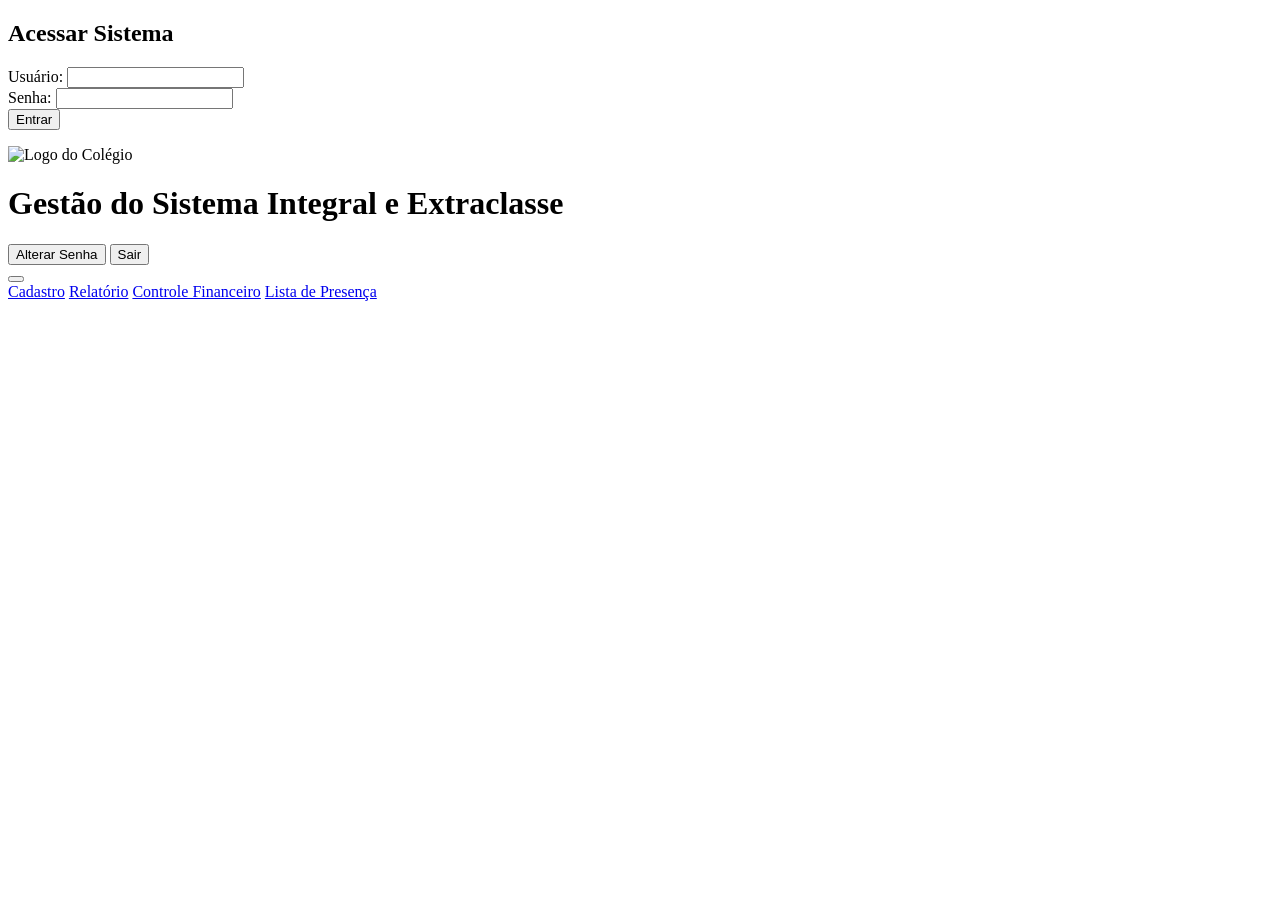
==== INDEX.html @ cf9ae914 "Add files via upload" ====
<!DOCTYPE html>
<html lang="pt-BR">
<head>
    <meta charset="UTF-8">
    <meta name="viewport" content="width=device-width, initial-scale=1.0">
    <title>Gestão do Sistema Integral e Extraclasse</title>
    <link rel="stylesheet" href="css/style.css">
</head>
<body>

    <!-- Tela de Login -->
    <div id="login-screen" class="login-container">
        <div class="login-box">
            <h2>Acessar Sistema</h2>
            <form id="login-form">
                <div class="form-group">
                    <label for="username">Usuário:</label>
                    <input type="text" id="username" required>
                </div>
                <div class="form-group">
                    <label for="password">Senha:</label>
                    <input type="password" id="password" required>
                </div>
                <button type="submit" class="btn-login">Entrar</button>
                <p id="login-error" class="login-error-message"></p>
            </form>
        </div>
    </div>

    <!-- Conteúdo Principal da Aplicação (Oculto por padrão) -->
    <div id="app-container" class="hidden">
        <header class="header">
            <div class="container">
                <img src="img/logo.png" alt="Logo do Colégio" class="header-logo">
                <h1 class="header-title">Gestão do Sistema Integral e Extraclasse</h1>
                <div class="user-actions">
                    <span id="welcome-message"></span>
                    <button id="btn-change-own-password" class="btn-action-header">Alterar Senha</button>
                    <button id="btn-logout" class="btn-action-header">Sair</button>
                </div>
                <button class="menu-toggle" aria-label="Abrir menu">
                    <span class="menu-icon"></span>
                </button>
            </div>
        </header>
        <nav class="nav-menu">
            <a href="#" id="btn-cadastro" class="nav-button">Cadastro</a>
            <a href="#" id="btn-relatorio" class="nav-button">Relatório</a>
            <a href="#" id="btn-financeiro" class="nav-button">Controle Financeiro</a>
            <a href="#" id="btn-presenca" class="nav-button">Lista de Presença</a>
        </nav>
        <main id="main-content" class="main-content container">
            <!-- O conteúdo principal das outras páginas será carregado aqui -->
        </main>
    </div>

    <script src="js/script.js"></script>
</body>
</html>
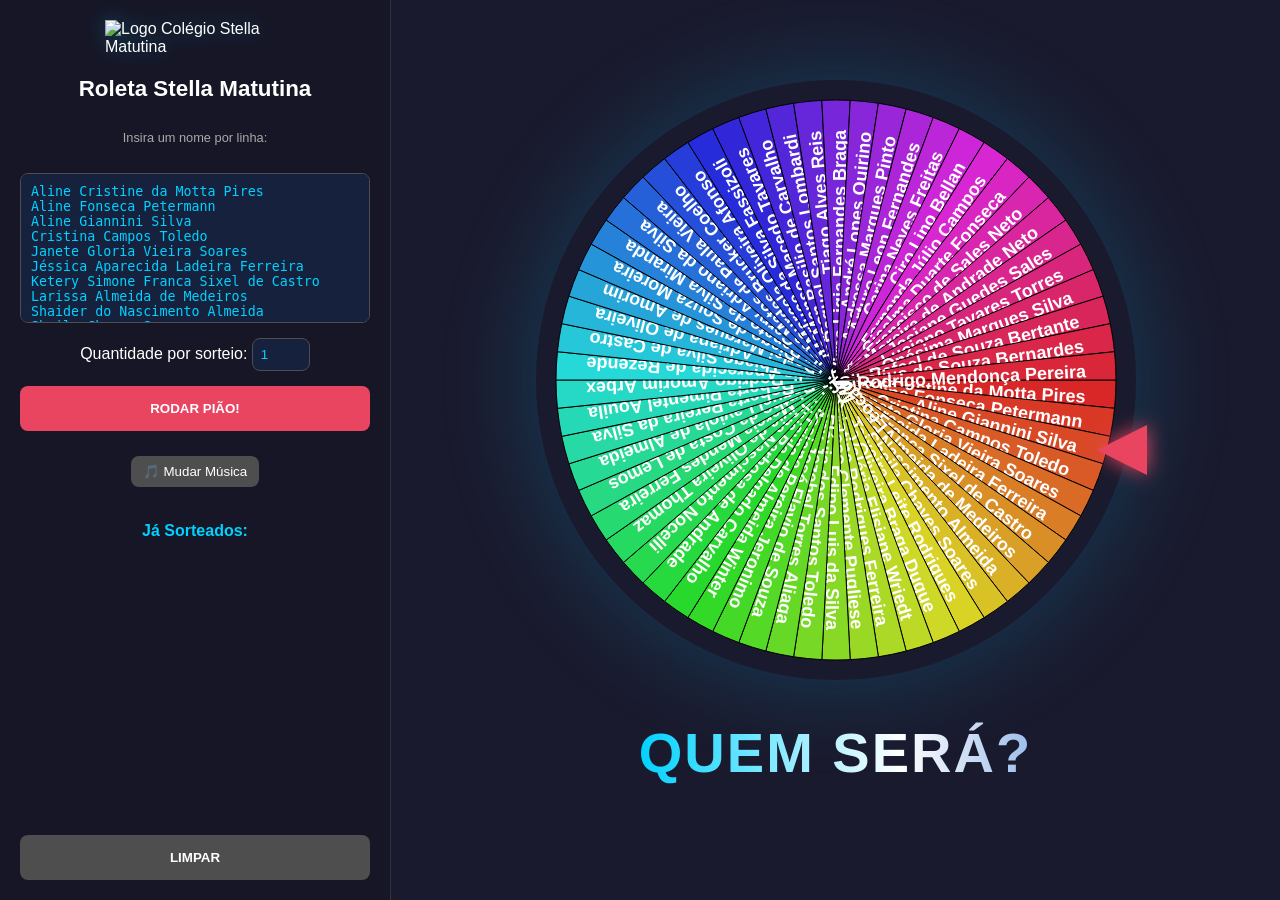
==== commit 3831e147: "Rename ROLETA_CSM.html to INDEX.html" ====
--- a/INDEX.html
+++ b/INDEX.html
@@ -1,59 +1,440 @@
 <!DOCTYPE html>
-<html lang="pt-BR">
+<html lang="pt-br">
 <head>
     <meta charset="UTF-8">
-    <meta name="viewport" content="width=device-width, initial-scale=1.0">
-    <title>Gestão do Sistema Integral e Extraclasse</title>
-    <link rel="stylesheet" href="css/style.css">
+    <title>Roleta do Colégio Stella Matutina</title>
+    <script src="https://cdn.jsdelivr.net/npm/canvas-confetti@1.5.1/dist/confetti.browser.min.js"></script>
+    <style>
+        :root {
+            --primary: #e94560;
+            --secondary: #0f3460;
+            --bg: #1a1a2e;
+            --accent: #00d2ff;
+        }
+
+        body {
+            font-family: 'Segoe UI', Tahoma, Geneva, Verdana, sans-serif;
+            background: var(--bg);
+            color: white;
+            margin: 0;
+            display: flex;
+            height: 100vh;
+            overflow: hidden;
+        }
+
+        /* Painel Lateral */
+        .sidebar {
+            width: 350px;
+            background: rgba(22, 22, 37, 0.8);
+            backdrop-filter: blur(10px);
+            padding: 20px;
+            border-right: 1px solid #333;
+            display: flex;
+            flex-direction: column;
+            gap: 15px;
+            align-items: center;
+        }
+
+        .logo {
+            width: 180px;
+            height: auto;
+            margin-bottom: 5px;
+            filter: drop-shadow(0 0 10px rgba(0, 210, 255, 0.3));
+        }
+
+        /* Área Central */
+        .main-content {
+            flex: 1;
+            display: flex;
+            flex-direction: column;
+            align-items: center;
+            justify-content: center;
+            position: relative;
+        }
+
+        canvas {
+            max-width: 90%;
+            height: auto;
+            border-radius: 50%;
+            box-shadow: 0 0 100px rgba(0, 210, 255, 0.2);
+            transition: transform 20s cubic-bezier(0.1, 1, 0.2, 1);
+        }
+
+        #pointer {
+            position: absolute;
+            top: 50%;
+            right: 15%; /* Ajustado para a lateral da roleta */
+            transform: translateY(-50%) rotate(90deg);
+            width: 0; height: 0;
+            border-left: 25px solid transparent;
+            border-right: 25px solid transparent;
+            border-top: 50px solid var(--primary);
+            filter: drop-shadow(0 0 10px var(--primary));
+            z-index: 100;
+        }
+
+        textarea {
+            background: #16213e;
+            border: 1px solid #4e4e4e;
+            color: #00d2ff;
+            padding: 10px;
+            border-radius: 8px;
+            resize: none;
+            height: 150px;
+            width: 100%;
+            box-sizing: border-box;
+        }
+
+        .btn {
+            background: var(--primary);
+            color: rgb(255, 255, 255);
+            border: none;
+            padding: 15px;
+            border-radius: 8px;
+            font-weight: bold;
+            cursor: pointer;
+            text-transform: uppercase;
+            transition: 0.3s;
+            width: 100%;
+        }
+
+        .btn:disabled { background: #555; cursor: not-allowed; }
+        .btn-reset { background: #4e4e4e; margin-top: auto; }
+
+        #display {
+            font-size: 3.5rem;
+            font-weight: 900;
+            margin-top: 40px;
+            text-align: center;
+            min-height: 100px;
+            background: linear-gradient(90deg, #00d2ff, #fff, #3a7bd5, #00d2ff);
+            background-size: 200% auto;
+            -webkit-background-clip: text;
+            -webkit-text-fill-color: transparent;
+            animation: textShimmer 3s linear infinite;
+            text-transform: uppercase;
+            transition: opacity 0.3s;
+            letter-spacing: 2px;
+        }
+
+        @keyframes textShimmer {
+            to { background-position: 200% center; }
+        }
+
+        .winner-pop {
+            animation: popIn 1s cubic-bezier(0.175, 0.885, 0.32, 1.275) forwards;
+            filter: drop-shadow(0 0 20px rgba(0, 210, 255, 0.5));
+        }
+
+        @keyframes popIn {
+            0% { transform: scale(0.3) rotate(-15deg); opacity: 0; filter: blur(15px); }
+            70% { transform: scale(1.1) rotate(5deg); opacity: 1; filter: blur(0); }
+            100% { transform: scale(1) rotate(0deg); opacity: 1; }
+        }
+
+        .audio-controls {
+            display: flex;
+            justify-content: center;
+            align-items: center;
+            gap: 10px;
+            width: 100%;
+            margin-top: 10px;
+        }
+
+        .audio-control-btn {
+            background: #4e4e4e;
+            color: white;
+            border: none;
+            padding: 8px 12px;
+            border-radius: 8px;
+            cursor: pointer;
+        }
+
+        .list-count { font-size: 0.8rem; color: #aaa; }
+    </style>
 </head>
 <body>
 
-    <!-- Tela de Login -->
-    <div id="login-screen" class="login-container">
-        <div class="login-box">
-            <h2>Acessar Sistema</h2>
-            <form id="login-form">
-                <div class="form-group">
-                    <label for="username">Usuário:</label>
-                    <input type="text" id="username" required>
-                </div>
-                <div class="form-group">
-                    <label for="password">Senha:</label>
-                    <input type="password" id="password" required>
-                </div>
-                <button type="submit" class="btn-login">Entrar</button>
-                <p id="login-error" class="login-error-message"></p>
-            </form>
+    <div class="sidebar">
+        <img src="https://stellaescolaviva.com.br/wp-content/uploads/2023/08/Ativo-7.png" alt="Logo Colégio Stella Matutina" class="logo">
+        <h2 style="margin: 0; text-align: center; font-size: 1.4rem;">Roleta Stella Matutina</h2>
+        <p class="list-count">Insira um nome por linha:</p>
+        <textarea id="namesInput" placeholder="Ex: Girafales&#10;Snape&#10;Keating">Aline Cristine da Motta Pires
+Aline Fonseca Petermann
+Aline Giannini Silva
+Cristina Campos Toledo
+Janete Gloria Vieira Soares
+Jéssica Aparecida Ladeira Ferreira
+Ketery Simone Franca Sixel de Castro
+Larissa Almeida de Medeiros
+Shaider do Nascimento Almeida
+Sheila Chaves Soares
+Thais da Silva Teixeira Leite Rodrigues
+Thais de Oliveira Braga Duque
+Valéria Elisiane Wriedt
+Barbara Cristina Rodrigues Ferreira
+Carolina Cardoso Clemente Pugliese
+Édipo Luis da Silva
+Flávia dos Santos Toledo
+Josseanny Jezebel Torres Aliaga
+José Flavio de Souza
+Josiane Pereira Jeronimo
+Karina de Almeida Winter
+Layla Delgado Carvalho
+Lavinia Barbosa de Andrade
+Lidiane Nascimento Nocelli
+Livia de Oliveira Thomaz
+Marcia Mendes Ferreira
+Natalia Jacintho da Costa de Lemos
+Raquel Laviola de Almeida
+Roberta Pereira da Silva
+Roberta Pimentel Aouila
+Rodrigo Amorim Arbex
+Rogelia Aparecida de Rezende
+Thiago Silva de Castro
+Adriana de Oliveira
+Darlei Marques de Amorim
+Diego de Souza Moreira
+Elder Renato da Silva Miranda
+Gerry Adriano da Silva
+Jordana Matos de Paula Vieira
+Leocadia de Lourdes Brucker Coelho
+Marcela Oliveira Afonso
+Marluce da Silva Fassizoli
+Mikaella Manso Macedo Tavares
+Peterson Basilio de Carvalho
+Raquel Santos Lombardi
+Tiago Alves Reis
+Virna Ligia Fernandes Braga
+André Lopes Quirino
+Andressa Marques Pinto
+Arturo Leon Fernandes
+Carina Neves Freitas
+Ciro Lino Bellan
+Fernanda Júlio Campos
+Gicelma Duarte Fonseca
+João Francisco de Sales Neto
+João Moreira de Andrade Neto
+Josiane Guedes Sales
+Luciano Tavares Torres
+Onésima Marques Silva
+Rafael de Souza Bertante
+Sibelius de Souza Bernardes
+Rodrigo Mendonça Pereira
+</textarea>
+        
+        <div class="input-group">
+            <label for="winnerCount">Quantidade por sorteio:</label>
+            <input type="number" id="winnerCount" value="1" min="1" max="10" style="background: #16213e; border: 1px solid #4e4e4e; color: #00d2ff; padding: 8px; border-radius: 8px;">
         </div>
+
+        <button class="btn" onclick="spin()">Rodar Pião!</button>
+        <div class="audio-controls">
+            <button id="muteBtn" class="audio-control-btn" onclick="toggleMute()">🎵 Mudar Música</button>
+        </div>
+        
+        <div id="historico" style="margin-top:20px; overflow-y:auto; flex-grow:1;">
+            <strong style="color:var(--accent)">Já Sorteados:</strong>
+            <ul id="listaSorteados" style="list-style: none; padding: 0; color: #888;"></ul>
+        </div>
+
+        <button class="btn btn-reset" onclick="reset()">Limpar</button>
     </div>
 
-    <!-- Conteúdo Principal da Aplicação (Oculto por padrão) -->
-    <div id="app-container" class="hidden">
-        <header class="header">
-            <div class="container">
-                <img src="img/logo.png" alt="Logo do Colégio" class="header-logo">
-                <h1 class="header-title">Gestão do Sistema Integral e Extraclasse</h1>
-                <div class="user-actions">
-                    <span id="welcome-message"></span>
-                    <button id="btn-change-own-password" class="btn-action-header">Alterar Senha</button>
-                    <button id="btn-logout" class="btn-action-header">Sair</button>
-                </div>
-                <button class="menu-toggle" aria-label="Abrir menu">
-                    <span class="menu-icon"></span>
-                </button>
-            </div>
-        </header>
-        <nav class="nav-menu">
-            <a href="#" id="btn-cadastro" class="nav-button">Cadastro</a>
-            <a href="#" id="btn-relatorio" class="nav-button">Relatório</a>
-            <a href="#" id="btn-financeiro" class="nav-button">Controle Financeiro</a>
-            <a href="#" id="btn-presenca" class="nav-button">Lista de Presença</a>
-        </nav>
-        <main id="main-content" class="main-content container">
-            <!-- O conteúdo principal das outras páginas será carregado aqui -->
-        </main>
+    <div class="main-content">
+        <div id="pointer"></div>
+        <canvas id="canvas" width="600" height="600"></canvas>
+        <div id="display">QUEM SERÁ?</div>
     </div>
 
-    <script src="js/script.js"></script>
+    <audio id="audioPiao">
+        <source src="https://www.myinstants.com/media/sounds/piao-do-bau.mp3" type="audio/mpeg">
+    </audio>
+
+    <audio id="audioTick">
+        <source src="https://www.soundjay.com/buttons/button-16.mp3" type="audio/mpeg">
+    </audio>
+
+    <script>
+        const canvas = document.getElementById('canvas');
+        const ctx = canvas.getContext('2d');
+        const namesInput = document.getElementById('namesInput');
+        const display = document.getElementById('display');
+        const audio = document.getElementById('audioPiao');
+        const audioTick = document.getElementById('audioTick');
+        const listaSorteadosUl = document.getElementById('listaSorteados');
+        const muteBtn = document.getElementById('muteBtn');
+        const winnerCountInput = document.getElementById('winnerCount');
+
+        let names = [];
+        let sorteados = [];
+        let currentRotation = 0;
+        let isSpinning = false;
+        let lastSegmentIndex = -1;
+
+        audioTick.volume = 0.4; // Ajusta o volume do clique (0.0 a 1.0)
+
+        function drawWheel() {
+            const lines = namesInput.value.split('\n').filter(n => n.trim() !== "" && !sorteados.includes(n.trim()));
+            names = lines;
+            
+            const total = names.length;
+            const arc = (2 * Math.PI) / total;
+            ctx.clearRect(0, 0, 600, 600);
+
+            if (total === 0) {
+                ctx.fillStyle = "white";
+                ctx.textAlign = "center";
+                ctx.fillText("Insira novos nomes!", 300, 300);
+                return;
+            }
+
+            names.forEach((name, i) => {
+                const angle = i * arc;
+                
+                // Desenhar fatia
+                ctx.beginPath();
+                ctx.fillStyle = `hsl(${(i * 360 / total)}, 70%, 50%)`;
+                ctx.moveTo(300, 300);
+                ctx.arc(300, 300, 280, angle, angle + arc);
+                ctx.lineTo(300, 300);
+                ctx.fill();
+                ctx.stroke();
+
+                // Texto
+                ctx.save();
+                ctx.translate(300, 300);
+                ctx.rotate(angle + arc / 2);
+                ctx.textAlign = "right";
+                ctx.fillStyle = "white";
+                ctx.font = "bold 18px Arial";
+                ctx.fillText(name, 250, 10);
+                ctx.restore();
+            });
+        }
+
+        // Função para detectar a passagem das fatias e tocar o som
+        function checkTick() {
+            if (!isSpinning) return;
+
+            // Obtém a rotação atual computada do CSS (em matriz)
+            const style = window.getComputedStyle(canvas);
+            const matrix = style.transform || style.webkitTransform;
+            
+            if (matrix && matrix !== 'none') {
+                const values = matrix.split('(')[1].split(')')[0].split(',');
+                const a = parseFloat(values[0]);
+                const b = parseFloat(values[1]);
+                const angle = Math.atan2(b, a) * (180 / Math.PI);
+                const normalizedAngle = (angle < 0) ? angle + 360 : angle;
+
+                const totalSegments = names.length;
+                if (totalSegments > 0) {
+                    const currentSegment = Math.floor(normalizedAngle / (360 / totalSegments));
+                    if (currentSegment !== lastSegmentIndex) {
+                        if (!audio.muted) {
+                            if (navigator.vibrate) {
+                                navigator.vibrate(50); // Vibra por 50 milissegundos
+                            }
+                            audioTick.currentTime = 0;
+                            audioTick.play().catch(() => {});
+                        }
+                        lastSegmentIndex = currentSegment;
+                    }
+                }
+            }
+            requestAnimationFrame(checkTick);
+        }
+
+        function spin() {
+            if (isSpinning || names.length === 0) return;
+
+            const countRequested = parseInt(winnerCountInput.value) || 1;
+            const count = Math.min(countRequested, names.length);
+
+            isSpinning = true;
+            audio.currentTime = 0;
+            audio.play();
+
+            const extraDegrees = Math.floor(Math.random() * 360) + 21600; // 60 voltas para velocidade inicial maior
+            currentRotation += extraDegrees;
+            
+            // Inicia o monitoramento do som de clique
+            lastSegmentIndex = -1;
+            requestAnimationFrame(checkTick);
+            
+            canvas.style.transform = `rotate(${currentRotation}deg)`;
+            display.style.opacity = "0.4"; // Reduz a opacidade para criar suspense
+            
+            let fontSize;
+            if (count === 1) {
+                fontSize = "3.5rem";
+            } else if (count <= 3) { // 2 ou 3 ganhadores
+                fontSize = "2.5rem";
+            } else if (count <= 5) { // 4 ou 5 ganhadores
+                fontSize = "2rem";
+            } else { // 6 ou mais ganhadores
+                fontSize = "1.5rem"; // Pode ser ajustado para um valor menor se necessário
+            }
+            display.style.fontSize = fontSize;
+
+            setTimeout(() => {
+                isSpinning = false;
+                const actualAngle = (currentRotation % 360);
+                const landingIndex = Math.floor(((360 - actualAngle) % 360) / (360 / names.length));
+                
+                const winners = [];
+                for (let i = 0; i < count; i++) {
+                    const idx = (landingIndex + i) % names.length;
+                    winners.push(names[idx]);
+                }
+
+                display.style.opacity = "1";
+                display.innerHTML = winners.join('<br>');
+                display.classList.remove('winner-pop');
+                void display.offsetWidth; // Truque para resetar a animação CSS
+                display.classList.add('winner-pop');
+
+                winners.forEach(winner => {
+                    sorteados.push(winner);
+                    const li = document.createElement('li');
+                    li.innerText = `✔️ ${winner}`;
+                    listaSorteadosUl.appendChild(li);
+                });
+
+                // Confetes!
+                confetti({
+                    particleCount: 150,
+                    spread: 70,
+                    origin: { y: 0.6 }
+                });
+
+                drawWheel(); // Redesenha sem o nome sorteado
+            }, 20000); // Sincronizado com a duração da animação (20s)
+        }
+
+        function reset() {
+            sorteados = [];
+            listaSorteadosUl.innerHTML = "";
+            display.classList.remove('winner-pop');
+            display.innerText = "QUEM SERÁ?";
+            drawWheel();
+        }
+
+        function toggleMute() {
+            audio.muted = !audio.muted;
+            if (audio.muted) {
+                muteBtn.innerText = '🔇 Música Desativada';
+            } else {
+                muteBtn.innerText = '🎵 Música Ativada';
+            }
+        }
+
+        // Monitorar mudanças no texto
+        namesInput.addEventListener('input', drawWheel);
+        
+        // Inicializar
+        drawWheel();
+    </script>
 </body>
 </html>
